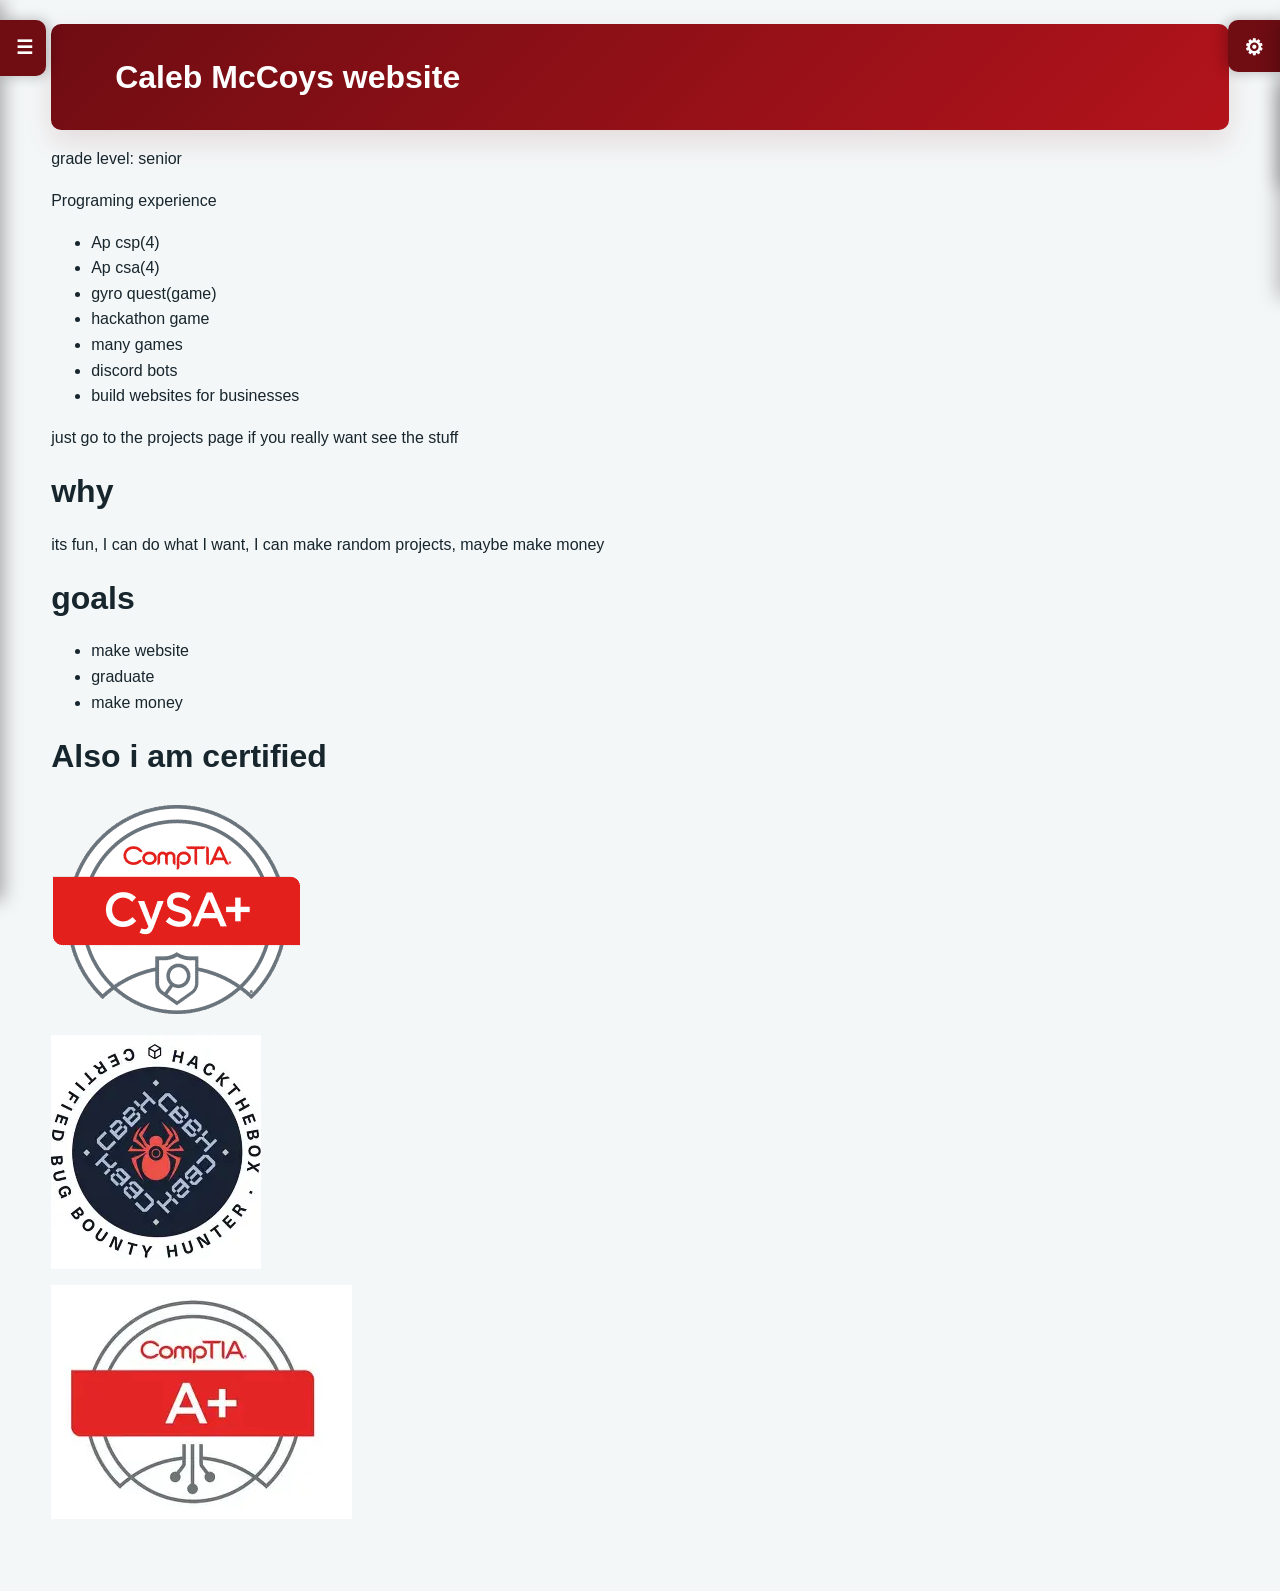
==== about.html @ 6607d49a "Initial commit" ====
<!DOCTYPE html>
<html>
<head>
   <meta charset="UTF-8">
   <meta name="viewport" content="width=device-width, initial-scale=1.0">
   <title>About | Caleb McCoy</title>
  <script>if (localStorage.getItem('site-theme') === 'dark') document.documentElement.classList.add('dark-mode');</script>
   <link rel="stylesheet" href="./css/styles.css">
</head>
<body>
<div class="sidebar-shell" data-sidebar>
  <nav class="sidebar-nav" aria-label="Main navigation">
    <h2>Menu</h2>
    <a href="./index.html">home</a>
    <a href="./about.html" class="active" aria-current="page">about</a>
    <a href="./ai-log.html">ai-log</a>
    <a href="./journal.html">journal</a>
    <a href="./projects.html">projects</a>
    <button class="sidebar-toggle" data-sidebar-toggle aria-label="Open navigation" aria-expanded="false">☰</button>
  </nav>
</div>

<div class="page-content">
  <div class="header">
    <h1>Caleb McCoys website</h1>
  </div>

  <div class="settings-shell" data-settings>
    <button class="settings-toggle" data-settings-toggle type="button" aria-label="Open settings" aria-expanded="false">⚙</button>
    <aside class="settings-panel" aria-label="Settings">
      <h2>Settings</h2>
      <label class="settings-option">
        <span>Dark mode</span>
        <input type="checkbox" data-theme-toggle>
      </label>
      <label class="settings-option settings-range">
        <span>Font size <output data-font-size-value>100%</output></span>
        <input type="range" data-font-size min="80" max="130" value="100" step="5">
      </label>
      <label class="settings-option">
        <span>ADHD mode</span>
        <input type="checkbox" data-adhd-toggle>
      </label>
    </aside>
  </div>

  <div class="adhd-gif-shell" data-adhd-gif>
    <img class="adhd-gif" src="./images/10 Minutes Minecraft Parkour Gameplay [Free to Use] [Download] - GianLeco (1080p, h264, youtube).gif" alt="Minecraft parkour gameplay for ADHD mode">
  </div>

  <p>grade level: senior</p>

  <p>Programing experience</p>
  <ul>
    <li>Ap csp(4)</li>
    <li>Ap csa(4)</li>
    <li>gyro quest(game)</li>
    <li>hackathon game</li>
    <li>many games</li>
    <li>discord bots</li>
    <li>build websites for businesses</li>
  </ul>

  <p>just go to the projects page if you really want see the stuff</p>
  <h1>why</h1>
  <p>its fun, I can do what I want, I can make random projects, maybe make money</p>
  <h1>goals</h1>
  <ul>
    <li>make website</li>
    <li>graduate</li>
    <li>make money</li>
  </ul>
  <h1>Also i am certified</h1>
  <img src="./images/cyber.png" alt="Certification">
  <img src="./images/HackTheBoc.webp" alt="HackTheBoc certificate">
  <img src="./images/Aplus.webp" alt="Aplus certificate">
</div>

<script src="./js/script.js"></script>
</body>
</html>
---- css/styles.css ----
:root {
  --page-background: #f4f7f8;
  --page-text: #17252d;
  --muted-text: #5d6c73;
  --panel-background: #ffffff;
  --primary: #b3131b;
  --primary-dark: #6f0d13;
  --accent: #f0b323;
  --border: #e3c7c9;
  --shadow: 0 12px 30px rgba(111, 13, 19, 0.12);
  --radius: 10px;
}

* {
  box-sizing: border-box;
}

body {
  margin: 0;
  font-family: "Trebuchet MS", "Segoe UI", sans-serif;
  background: var(--page-background);
  color: var(--page-text);
  font-size: var(--site-font-size, 100%);
  line-height: 1.6;
  transition: background-color 0.25s ease, color 0.25s ease;
  animation: page-enter 0.45s ease both;
}

body.page-leaving {
  animation: page-leave 0.15s ease both;
  pointer-events: none;
}

@keyframes page-enter {
  from {
    opacity: 0;
    transform: translateY(8px);
  }
  to {
    opacity: 1;
    transform: translateY(0);
  }
}

@keyframes page-leave {
  from {
    opacity: 1;
    transform: translateY(0);
  }
  to {
    opacity: 0;
    transform: translateY(-6px);
  }
}

body.dark-mode,
html.dark-mode {
  --page-background: #241719;
  --page-text: #fff1f1;
  --muted-text: #e0bfc2;
  --panel-background: #382124;
  --border: #694248;
  --shadow: 0 12px 30px rgba(0, 0, 0, 0.25);
}

.header {
  background: linear-gradient(135deg, var(--primary-dark), var(--primary));
  color: white;
  padding: 34px clamp(20px, 5vw, 64px);
  display: flex;
  justify-content: space-between;
  align-items: center;
  border-radius: var(--radius);
  box-shadow: var(--shadow);
}

.header h1,
.banner h1 {
  margin: 0;
  letter-spacing: 0;
}

.back button {
  background: #7d0101;
  color: white;
  border: none;
  padding: 10px 15px;
  cursor: pointer;
}

.banner {
  background: linear-gradient(135deg, var(--primary-dark), var(--primary));
  color: white;
  padding: 34px clamp(20px, 5vw, 64px);
  width: 100%;
  border-radius: var(--radius);
  box-shadow: var(--shadow);
}

nav a,
.nav a {
  color: var(--primary-dark);
  font-weight: 700;
  text-decoration: none;
  transition: color 0.2s ease, transform 0.2s ease;
}

nav a:hover,
.nav a:hover {
  color: var(--accent);
  transform: translateY(-1px);
}

form {
  margin: 28px auto 0;
  display: grid;
  gap: 16px;
  max-width: 520px;
  padding: 28px;
  background: var(--panel-background);
  border: 1px solid var(--border);
  border-radius: var(--radius);
  box-shadow: var(--shadow);
}

.confirmation {
  max-width: 520px;
  margin: 18px auto 0;
  padding: 14px 16px;
  border-left: 4px solid var(--accent);
  border-radius: 6px;
  background: var(--panel-background);
  color: var(--page-text);
  box-shadow: var(--shadow);
}

label {
  display: grid;
  gap: 4px;
}

input {
  width: 100%;
  padding: 11px 12px;
  border: 1px solid var(--border);
  border-radius: 7px;
  background: var(--panel-background);
  color: var(--page-text);
}

button {
  padding: 11px 16px;
  border-radius: 7px;
  background: var(--primary);
  color: white;
  border: none;
  font: inherit;
  font-weight: 700;
  cursor: pointer;
  transition: background-color 0.2s ease, transform 0.2s ease;
}

button:hover {
  background: var(--primary-dark);
  transform: translateY(-1px);
}

button:focus-visible,
a:focus-visible,
input:focus-visible {
  outline: 3px solid var(--accent);
  outline-offset: 3px;
}

.sidebar-shell {
  position: fixed;
  top: 0;
  left: 0;
  height: 100vh;
  z-index: 1000;
  pointer-events: none;
}

.sidebar-nav {
  position: absolute;
  top: 0;
  left: 0;
  width: 230px;
  height: 100vh;
  background: var(--primary-dark);
  color: #ffffff;
  padding: 24px 18px;
  box-sizing: border-box;
  box-shadow: 3px 0 18px rgba(0, 0, 0, 0.35);
  transform: translateX(-100%);
  transition: transform 0.3s ease;
  pointer-events: auto;
  position: relative;
}

.sidebar-shell.is-open .sidebar-nav {
  transform: translateX(0);
}

.sidebar-nav h2 {
  font-size: 1.3rem;
  margin: 0 0 20px;
  color: #ffe1e1;
}

.sidebar-nav a {
  display: block;
  margin: 0 0 12px;
  padding: 10px 12px;
  color: #f7d6d8;
  text-decoration: none;
  border-radius: 8px;
  transition: background 0.2s ease, color 0.2s ease;
}

.sidebar-nav a:hover,
.sidebar-nav a.active {
  background: var(--primary);
  color: #ffffff;
}

.sidebar-toggle {
  position: absolute;
  top: 20px;
  right: -46px;
  width: 46px;
  height: 56px;
  border: none;
  border-radius: 0 10px 10px 0;
  background: var(--primary-dark);
  color: #fff;
  font-size: 1.2rem;
  cursor: pointer;
  box-shadow: 3px 0 14px rgba(0, 0, 0, 0.25);
  transition: background 0.2s ease, transform 0.2s ease;
  pointer-events: auto;
}

.sidebar-shell.is-open .sidebar-toggle {
  background: var(--primary);
}

.sidebar-toggle:hover {
  transform: translateY(-1px);
}

.page-content {
  width: 100%;
  margin: 0;
  padding: 24px clamp(16px, 4vw, 56px) 56px;
  transition: margin-left 0.3s ease;
}

.home-page main {
  display: grid;
  gap: 72px;
}

.home-hero {
  min-height: min(68vh, 620px);
  display: flex;
  flex-direction: column;
  justify-content: center;
  padding: clamp(36px, 8vw, 96px);
  color: #ffffff;
  background: linear-gradient(135deg, var(--primary-dark), var(--primary));
  border-radius: var(--radius);
  box-shadow: var(--shadow);
}

.eyebrow {
  margin: 0 0 16px;
  color: var(--accent);
  font-size: 0.78rem;
  font-weight: 700;
  letter-spacing: 0.12em;
  text-transform: uppercase;
}

.home-hero h1 {
  max-width: 720px;
  margin: 0;
  font-size: clamp(3rem, 8vw, 7rem);
  line-height: 0.98;
}

.hero-copy {
  max-width: 580px;
  margin: 28px 0;
  color: #ffe9e9;
  font-size: clamp(1.05rem, 2vw, 1.35rem);
}

.hero-link {
  width: fit-content;
  padding: 11px 0;
  color: #ffffff;
  font-weight: 700;
  text-decoration: none;
  border-bottom: 2px solid var(--accent);
}

.hero-link span,
.card-arrow {
  margin-left: 8px;
  color: var(--accent);
  transition: margin-left 0.2s ease;
}

.hero-link:hover span,
.home-link-card:hover .card-arrow {
  margin-left: 14px;
}

.home-summary {
  display: grid;
  grid-template-columns: minmax(0, 1fr) minmax(260px, 0.8fr);
  gap: 40px;
  align-items: end;
  padding-bottom: 28px;
  border-bottom: 1px solid var(--border);
}

.home-summary h2 {
  max-width: 520px;
  margin: 0;
  font-size: clamp(1.8rem, 4vw, 3.3rem);
}

.home-summary p:last-child {
  margin: 0;
  color: var(--muted-text);
}

.home-links {
  display: grid;
  grid-template-columns: repeat(2, minmax(0, 1fr));
  gap: 18px;
  padding-bottom: 48px;
}

.home-link-card {
  position: relative;
  min-height: 230px;
  display: flex;
  flex-direction: column;
  padding: 26px;
  color: var(--page-text);
  background: var(--panel-background);
  border: 1px solid var(--border);
  border-radius: var(--radius);
  box-shadow: var(--shadow);
  text-decoration: none;
  transition: transform 0.25s ease, border-color 0.25s ease, box-shadow 0.25s ease;
}

.home-link-card:hover {
  border-color: var(--primary);
  box-shadow: 0 16px 34px rgba(111, 13, 19, 0.18);
  transform: translateY(-5px);
}

.card-number {
  color: var(--accent);
  font-size: 0.82rem;
  font-weight: 700;
}

.home-link-card h2 {
  margin: 28px 0 8px;
  color: var(--primary);
}

.home-link-card p {
  margin: 0;
  color: var(--muted-text);
}

.card-arrow {
  margin-top: auto;
  align-self: flex-end;
  font-size: 1.3rem;
}

.reveal {
  opacity: 0;
  transform: translateY(24px);
  transition: opacity 0.7s ease, transform 0.7s ease;
}

.reveal.is-visible {
  opacity: 1;
  transform: translateY(0);
}

h1,
h2,
h3 {
  line-height: 1.2;
}

p,
ul {
  max-width: 760px;
}

.settings-shell {
  position: fixed;
  top: 20px;
  right: 0;
  z-index: 1001;
  pointer-events: none;
}

.settings-panel {
  width: min(25vw, 360px);
  min-width: 280px;
  max-height: calc(100vh - 40px);
  overflow-y: auto;
  padding: 20px;
  box-sizing: border-box;
  background: var(--panel-background);
  color: var(--page-text);
  box-shadow: -3px 0 18px rgba(0, 0, 0, 0.25);
  transform: translateX(100%);
  transition: transform 0.3s ease;
  pointer-events: auto;
}

.settings-shell.is-open .settings-panel {
  transform: translateX(0);
}

.settings-panel h2 {
  margin: 0 0 18px;
}

.settings-option {
  display: flex;
  align-items: center;
  justify-content: space-between;
  gap: 16px;
  margin: 0 0 18px;
}

.settings-range {
  display: grid;
  justify-content: stretch;
}

.settings-range input {
  width: 100%;
  box-sizing: border-box;
}

.settings-option input[type="checkbox"] {
  width: 18px;
  height: 18px;
  accent-color: var(--accent);
}

.settings-toggle {
  position: absolute;
  top: 0;
  right: 0;
  width: 52px;
  height: 52px;
  border: none;
  border-radius: 10px 0 0 10px;
  background: var(--primary-dark);
  color: #ffffff;
  font-size: 1.35rem;
  cursor: pointer;
  box-shadow: -3px 0 14px rgba(0, 0, 0, 0.25);
  pointer-events: auto;
}

.settings-shell.is-open .settings-toggle {
  right: min(25vw, 360px);
}

.adhd-gif-shell {
  position: fixed;
  top: 84px;
  right: 0;
  z-index: 1000;
  width: min(25vw, 360px);
  padding: 10px;
  box-sizing: border-box;
  background: var(--panel-background, #ffffff);
  box-shadow: -3px 0 18px rgba(0, 0, 0, 0.25);
  transform: translateX(100%);
  transition: transform 0.3s ease;
  pointer-events: none;
}

body.adhd-enabled .adhd-gif-shell {
  transform: translateX(0);
}

body.dark-mode .settings-panel,
html.dark-mode .settings-panel {
  --panel-background: #382124;
}

body.dark-mode .adhd-gif-shell,
html.dark-mode .adhd-gif-shell {
  --panel-background: #382124;
}

.adhd-gif {
  display: block;
  width: 100%;
  height: auto;
}

@media (max-width: 640px) {
  .adhd-gif-shell {
    width: min(88vw, 360px);
  }

  .settings-panel {
    width: min(88vw, 360px);
  }

  .settings-shell.is-open .settings-toggle {
    right: min(88vw, 360px);
  }
}

.sidebar-shell.is-open + .page-content {
  margin-left: 230px;
  width: calc(100% - 230px);
}

img {
  max-width: min(100%, 420px);
  display: block;
  margin: 16px 0;
}

#entries {
  display: grid;
  grid-template-columns: repeat(3, minmax(0, 1fr));
  gap: 18px;
  margin: 36px 0 72px;
}

.entry-page .page-content {
  padding-top: 40px;
}

button.entry {
  width: 100%;
  min-height: 130px;
  padding: 18px;
  border: 1px solid var(--border) !important;
  border-radius: var(--radius) !important;
  background: var(--panel-background) !important;
  color: var(--page-text) !important;
  text-align: left;
  box-shadow: var(--shadow);
}

button.entry:hover {
  border-color: var(--primary) !important;
  transform: translateY(-4px);
}

button.entry h2 {
  margin: 0 0 8px;
  color: var(--primary);
  font-size: 1.05rem;
}

button.entry p {
  margin: 0;
  color: var(--muted-text);
  font-size: 0.9rem;
}

#modal {
  display: none;
  position: fixed;
  inset: 0;
  background: rgba(10, 30, 36, 0.68);
  align-items: center;
  justify-content: center;
  padding: 24px;
  z-index: 1000;
}

#modal.show {
  display: flex;
}

.card {
  background: var(--panel-background);
  border-radius: var(--radius);
  box-shadow: 0 18px 50px rgba(0, 0, 0, 0.22);
}

.header-box,
.card > .header {
  display: flex;
  justify-content: space-between;
  align-items: center;
  padding: 16px 20px;
  background: var(--primary-dark);
  border-bottom: 0;
  border-radius: 0;
}

.header-box h2,
.card > .header h2 {
  color: #ffffff;
}

.content {
  border: 1px solid var(--border);
  border-radius: 7px;
  background: var(--page-background);
  color: var(--page-text);
  white-space: pre-wrap;
}

.body {
  min-height: 0;
  max-height: calc(90vh - 74px);
  padding: 20px;
  overflow: hidden;
}

.body.is-scrollable {
  overflow-y: auto;
}

.content object {
  width: 100%;
  min-height: 320px;
  border: 0;
}

@media (max-width: 640px) {
  .page-content {
    width: 100%;
    padding: 12px 12px 40px;
  }

  .header,
  .banner {
    padding: 26px 18px;
  }

  form {
    padding: 20px;
  }

  #entries {
    grid-template-columns: 1fr;
    margin-bottom: 48px;
  }

  .entry-page .page-content {
    padding-top: 24px;
  }

  .sidebar-shell.is-open + .page-content {
    margin-left: 0;
    width: 100%;
  }

  .home-page main {
    gap: 48px;
  }

  .home-hero {
    min-height: 540px;
    padding: 32px 24px;
  }

  .home-summary,
  .home-links {
    grid-template-columns: 1fr;
  }
}

@media (prefers-reduced-motion: reduce) {
  *,
  *::before,
  *::after {
    scroll-behavior: auto !important;
    transition-duration: 0.01ms !important;
    animation-duration: 0.01ms !important;
  }

  .reveal {
    opacity: 1;
    transform: none;
  }

  body,
  body.page-leaving {
    animation: none;
  }
}
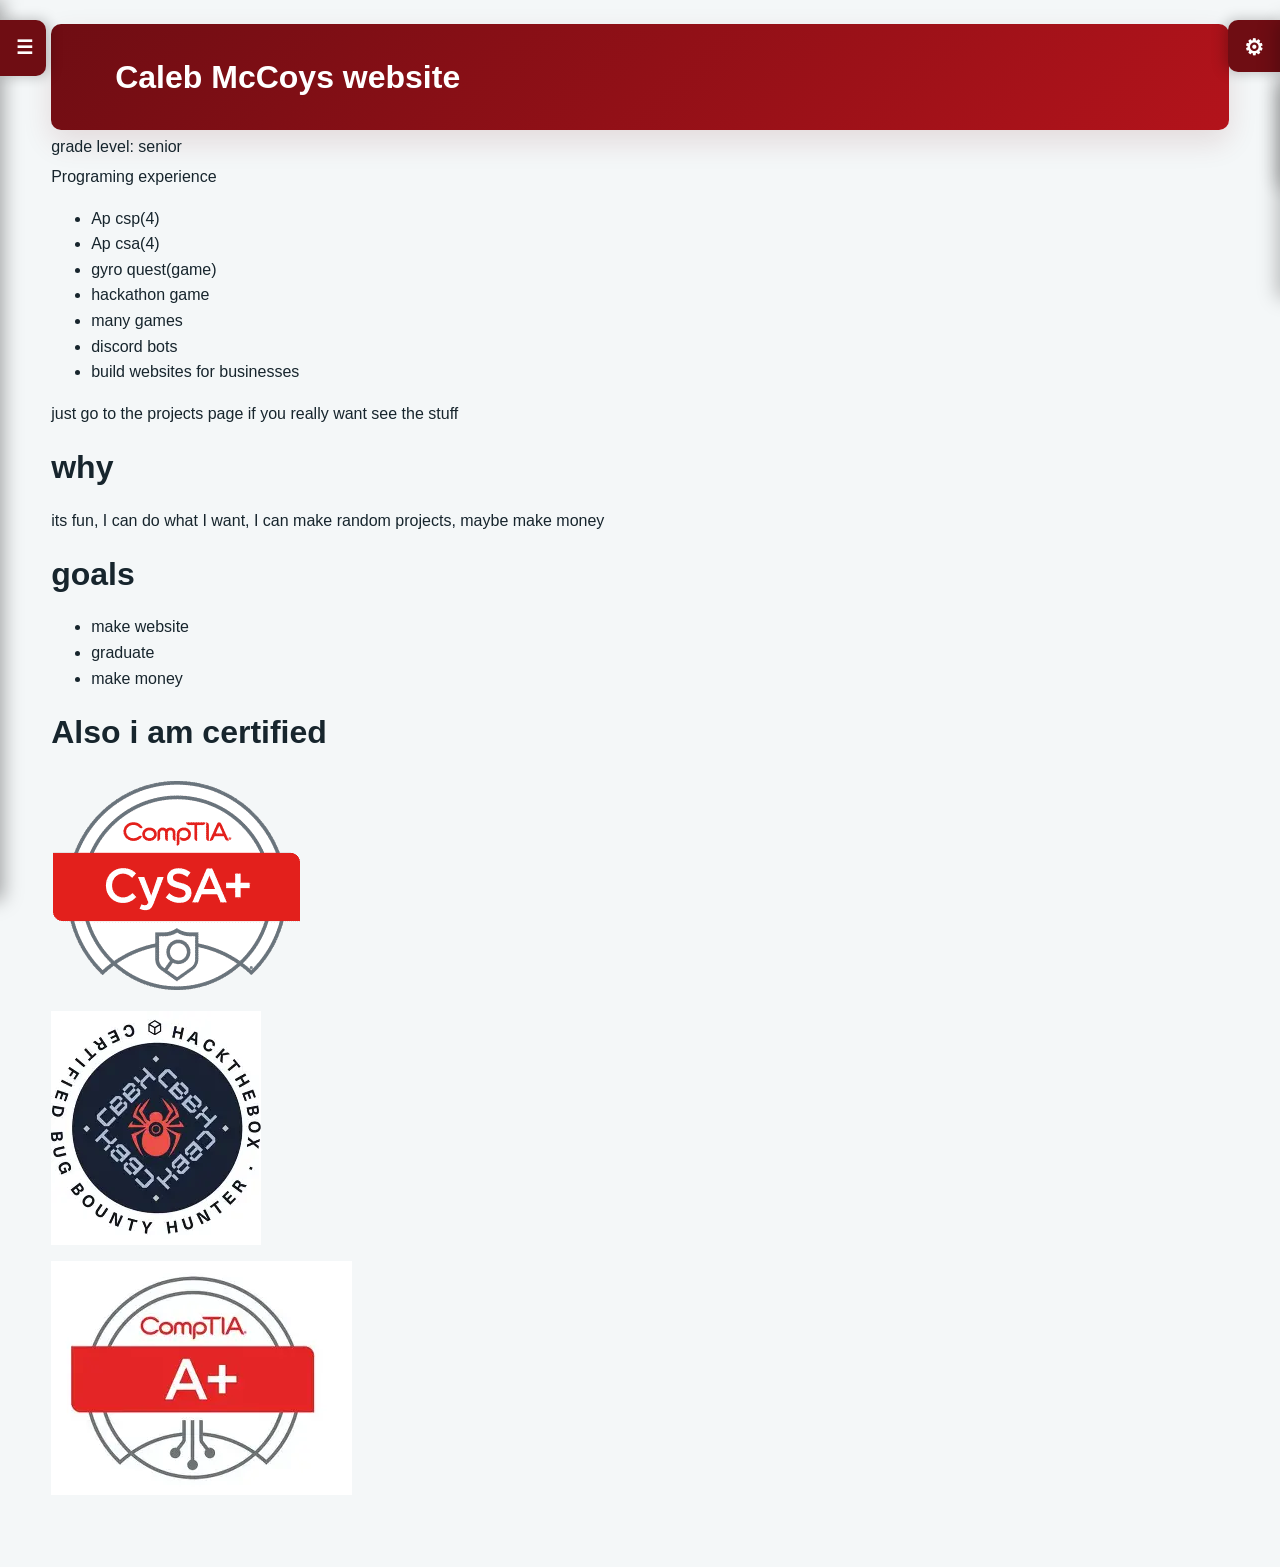
==== commit 11de279c: "skills" ====
--- a/about.html
+++ b/about.html
@@ -15,6 +15,7 @@
     <a href="./about.html" class="active" aria-current="page">about</a>
     <a href="./ai-log.html">ai-log</a>
     <a href="./journal.html">journal</a>
+    <a href="./skills.html">skills</a>
     <a href="./projects.html">projects</a>
     <button class="sidebar-toggle" data-sidebar-toggle aria-label="Open navigation" aria-expanded="false">☰</button>
   </nav>
--- a/css/styles.css
+++ b/css/styles.css
@@ -96,7 +96,14 @@
   border-radius: var(--radius);
   box-shadow: var(--shadow);
 }
-
+.content {
+  line-height: 1;
+}
+
+.content p {
+  margin: 0.15em 0;
+  line-height: 1;
+}
 nav a,
 .nav a {
   color: var(--primary-dark);
@@ -137,6 +144,9 @@
 label {
   display: grid;
   gap: 4px;
+}
+p {
+  margin: 0.25em 0;
 }
 
 input {
